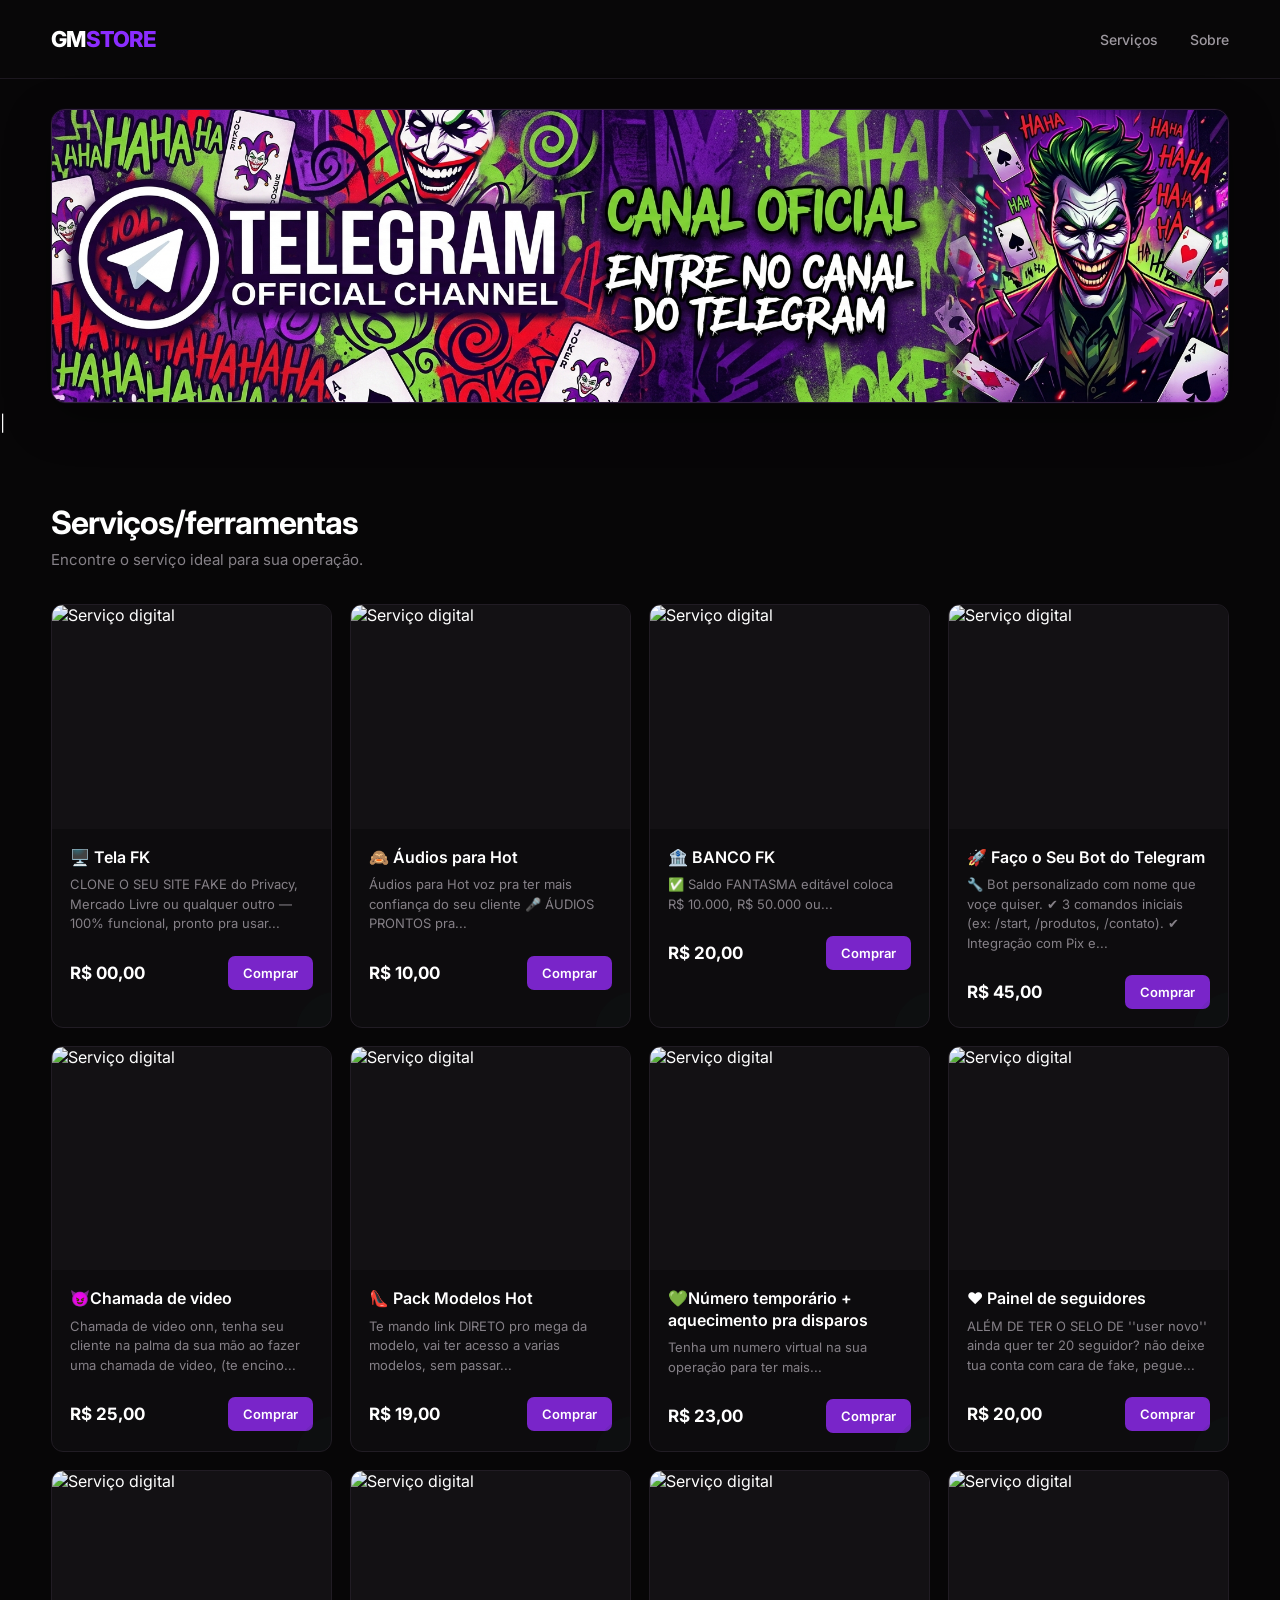
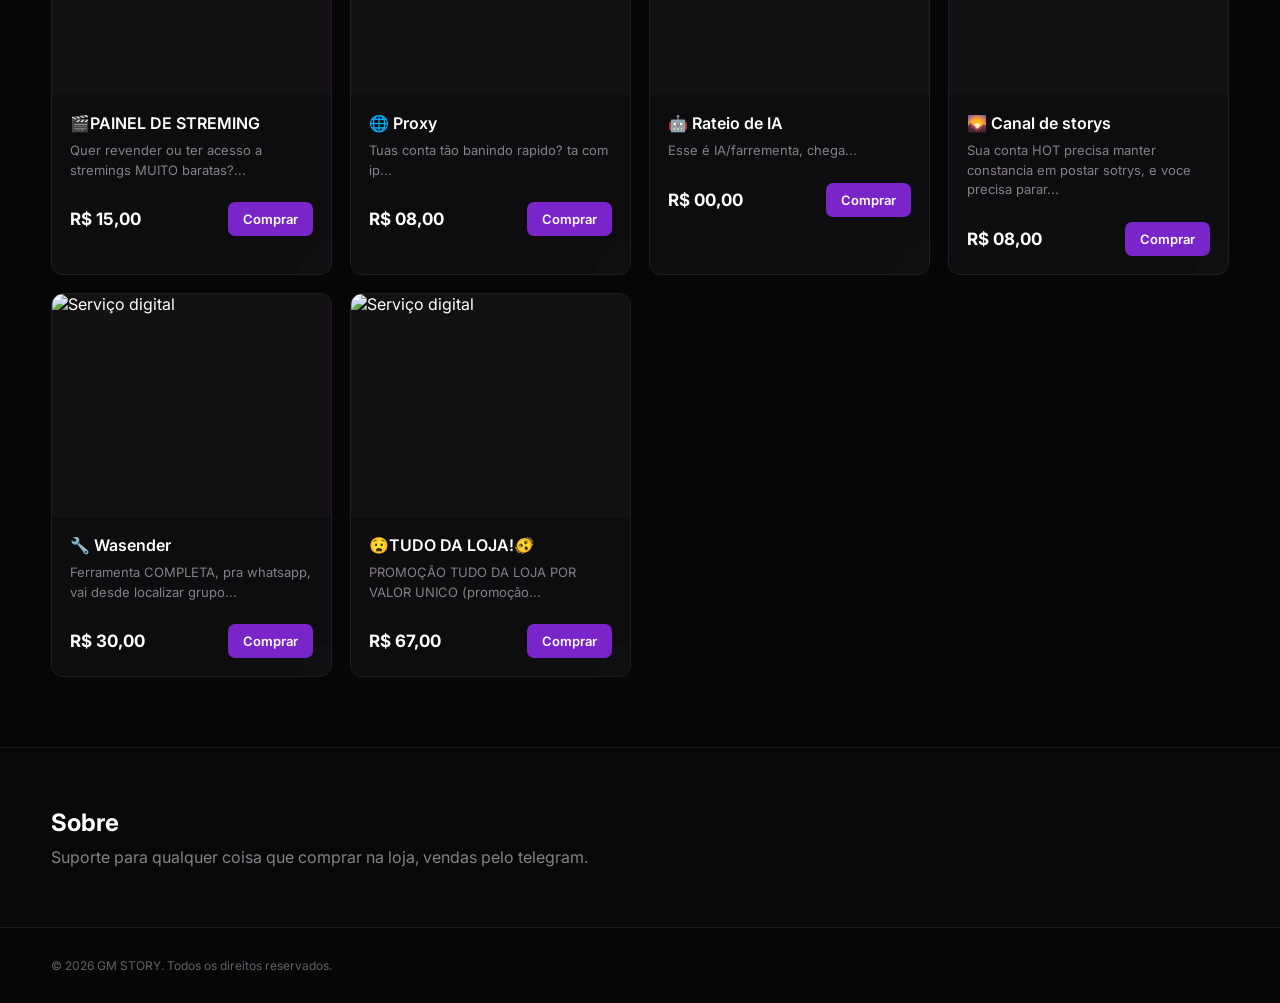
==== index.html @ f3476532 "gmstore" ====
<!DOCTYPE html>
<html lang="pt-BR">
<head>
    <meta charset="UTF-8">
    <meta name="viewport" content="width=device-width, initial-scale=1.0">

    <title>GM SOTORE</title>

    <link rel="stylesheet" href="css/style.css">
</head>

<body>

    <header class="header">
        <div class="container header-content">

            <a href="index.html" class="logo">
                GM<span>STORE</span>
            </a>

            <nav class="nav">
                <a href="#produtos">Serviços</a>
                <a href="#sobre">Sobre</a>
            </nav>

        </div>
    </header>


    <main>

        <!-- BANNER -->
        <section class="banner-section">
            <div class="container">

                <a href="https://t.me/+J2OGgxpBucg2NjBh" class="banner">
                    <img src="assets/banner.png" alt="Entre no nosso grupo do Telegram">
                </a>

            </div>
        </section>


        <!-- PRODUTOS \|/ -->
                       | 
        <section class="products-section" id="produtos">

            <div class="container">

                <div class="section-header">
                    <h1>Serviços/ferramentas</h1>
                    <p>Encontre o serviço ideal para sua operação.</p>
                </div>


                <div class="products-grid">

                    <!-- PRODUTO 1 -->
                    <article class="product-card">

                        <a href="produto1.html" class="product-image">
                            <img src="assets/produtos/tela.png" alt="Serviço digital">
                        </a>

                        <div class="product-info">

                            <div>
                                <h2>🖥️ Tela FK</h2>
                                <p>CLONE O SEU SITE FAKE do Privacy, Mercado Livre ou qualquer outro — 100% funcional, pronto pra usar...
                                    
                                </p>
                            </div>

                            <div class="product-bottom">

                                <span class="price">
                                    R$ 00,00
                                </span>

                                <a href="produto.html" class="buy-button">
                                    Comprar
                                </a>

                            </div>

                        </div>

                    </article>


                    <!-- PRODUTO 2 -->
                    <article class="product-card">

                        <a href="produto2.html" class="product-image">
                            <img src="assets/produtos/audio.jpg" alt="Serviço digital">
                        </a>

                        <div class="product-info">

                            <div>
                                <h2>🙈 Áudios para Hot</h2>
                                <p>Áudios para Hot voz pra ter mais confiança do seu cliente
 🎤 ÁUDIOS PRONTOS pra...</p>
                            </div>

                            <div class="product-bottom">

                                <span class="price">
                                    R$ 10,00
                                </span>

                                <a href="produto.html" class="buy-button">
                                    Comprar
                                </a>

                            </div>

                        </div>

                    </article>


                    <!-- PRODUTO 3 -->
                    <article class="product-card">

                        <a href="produto3.html" class="product-image">
                            <img src="assets/produtos/banco.jpg" alt="Serviço digital">
                        </a>

                        <div class="product-info">

                            <div>
                                <h2>🏦 BANCO FK</h2>
                                <p>✅ Saldo FANTASMA editável coloca R$ 10.000, R$ 50.000 ou...</p>
                            </div>

                            <div class="product-bottom">

                                <span class="price">
                                    R$ 20,00
                                </span>

                                <a href="produto.html" class="buy-button">
                                    Comprar
                                </a>

                            </div>

                        </div>

                    </article>


  <!-- PRODUTO 4 -->
                    <article class="product-card">

                        <a href="produto4.html" class="product-image">
                            <img src="assets/produtos/bot-telegram.jpg" alt="Serviço digital">
                        </a>

                        <div class="product-info">

                            <div>
                                <h2>🚀 Faço o Seu Bot do Telegram</h2>
                                <p>🔧 Bot personalizado com nome que voçe quiser. ✔ 3 comandos iniciais (ex: /start, /produtos, /contato).
                                     ✔ Integração com Pix e...</p>
                            </div>

                            <div class="product-bottom">

                                <span class="price">
                                    R$ 45,00
                                </span>

                                <a href="produto.html" class="buy-button">
                                    Comprar
                                </a>

                            </div>

                        </div>

                    </article>


  <!-- PRODUTO 5 -->
                    <article class="product-card">

                        <a href="produto5.html" class="product-image">
                            <img src="assets/produtos/chamada.png" alt="Serviço digital">
                        </a>

                        <div class="product-info">

                            <div>
                                <h2>😈Chamada de video</h2>
                                <p>Chamada de video onn, tenha seu cliente na palma da sua mão ao fazer
                                    uma chamada de video, (te encino...
                                </p>
                            </div>

                            <div class="product-bottom">

                                <span class="price">
                                    R$ 25,00
                                </span>

                                <a href="produto.html" class="buy-button">
                                    Comprar
                                </a>

                            </div>

                        </div>

                    </article>
                   
                    
  <!-- PRODUTO 6 -->
                    <article class="product-card">

                        <a href="produto6.html" class="product-image">
                            <img src="assets/produtos/modelos.png" alt="Serviço digital">
                        </a>

                        <div class="product-info">

                            <div>
                                <h2>👠 Pack Modelos Hot</h2>
                                <p>Te mando link DIRETO pro mega da modelo, vai ter acesso a varias modelos, 
                                    sem passar...</p>
                            </div>

                            <div class="product-bottom">

                                <span class="price">
                                    R$ 19,00
                                </span>

                                <a href="produto.html" class="buy-button">
                                    Comprar
                                </a>

                            </div>

                        </div>

                    </article>


  <!-- PRODUTO 7 -->
                    <article class="product-card">

                        <a href="produto7.html" class="product-image">
                            <img src="assets/produtos/numero.jpg" alt="Serviço digital">
                        </a>

                        <div class="product-info">

                            <div>
                                <h2>💚Número temporário + aquecimento pra disparos</h2>
                                <p>Tenha um numero virtual na sua operação para ter mais...
                            </div>

                            <div class="product-bottom">

                                <span class="price">
                                    R$ 23,00
                                </span>

                                <a href="produto.html" class="buy-button">
                                    Comprar
                                </a>

                            </div>

                        </div>

                    </article>


  <!-- PRODUTO 8 -->
                    <article class="product-card">

                        <a href="produto8.html" class="product-image">
                            <img src="assets/produtos/painel-seguidores.png" alt="Serviço digital">
                        </a>

                        <div class="product-info">

                            <div>
                                <h2>❤️ Painel de seguidores</h2>
                                <p>ALÉM DE TER O SELO DE ''user novo'' ainda quer ter 20 seguidor? 
                                    não deixe tua conta com cara de fake, pegue...
                                </p>
                            </div>

                            <div class="product-bottom">

                                <span class="price">
                                    R$ 20,00
                                </span>

                                <a href="produto.html" class="buy-button">
                                    Comprar
                                </a>

                            </div>

                        </div>

                    </article>


  <!-- PRODUTO 9 -->
                    <article class="product-card">

                        <a href="produto9.html" class="product-image">
                            <img src="assets/produtos/painel-streming.jpg" alt="Serviço digital">
                        </a>

                        <div class="product-info">

                            <div>
                                <h2>🎬PAINEL DE STREMING</h2>
                                <p>Quer revender ou ter acesso a stremings MUITO baratas?...
                                </p>
                            </div>

                            <div class="product-bottom">

                                <span class="price">
                                    R$ 15,00
                                </span>

                                <a href="produto.html" class="buy-button">
                                    Comprar
                                </a>

                            </div>

                        </div>

                    </article>


                    <!-- PRODUTO 10 -->
                    <article class="product-card">

                        <a href="produto10.html" class="product-image">
                            <img src="assets/produtos/proxy.jpg" alt="Serviço digital">
                        </a>

                        <div class="product-info">

                            <div>
                                <h2>🌐 Proxy</h2>
                                <p>Tuas conta tão banindo rapido? ta com ip...
                                </p>
                            </div>

                            <div class="product-bottom">

                                <span class="price">
                                    R$ 08,00
                                </span>

                                <a href="produto.html" class="buy-button">
                                    Comprar
                                </a>

                            </div>

                        </div>

                    </article>

  <!-- PRODUTO 11 -->
                    <article class="product-card">

                        <a href="produto11.html" class="product-image">
                            <img src="assets/produtos/rateio.jpg" alt="Serviço digital">
                        </a>

                        <div class="product-info">

                            <div>
                                <h2>🤖 Rateio de IA </h2>
                                <p>Esse é IA/farrementa, chega...
                                </p>
                            </div>

                            <div class="product-bottom">

                                <span class="price">
                                    R$ 00,00
                                </span>

                                <a href="produto.html" class="buy-button">
                                    Comprar
                                </a>

                            </div>

                        </div>

                    </article>


  <!-- PRODUTO 12 -->
                    <article class="product-card">

                        <a href="produto12.html" class="product-image">
                            <img src="assets/produtos/storys.jpg" alt="Serviço digital">
                        </a>

                        <div class="product-info">

                            <div>
                                <h2>🌄 Canal de storys</h2>
                                <p>Sua conta HOT precisa manter constancia em postar sotrys, e voce precisa parar...
                                        
                                </p>
                            </div>

                            <div class="product-bottom">

                                <span class="price">
                                    R$ 08,00
                                </span>

                                <a href="produto.html" class="buy-button">
                                    Comprar
                                </a>

                            </div>

                        </div>

                    </article>



                      <!-- PRODUTO14-->
                    <article class="product-card">

                        <a href="produto14.html" class="product-image">
                            <img src="assets/produtos/wasender.png" alt="Serviço digital">
                        </a>

                        <div class="product-info">

                            <div>
                                <h2>🔧 Wasender</h2>
                                <p>Ferramenta COMPLETA, pra whatsapp, vai desde localizar grupo...
                                   
                                </p>
                            </div>

                            <div class="product-bottom">

                                <span class="price">
                                    R$ 30,00
                                </span>

                                <a href="produto.html" class="buy-button">
                                    Comprar
                                </a>

                            </div>

                        </div>

                    </article>
                   
                
                 <!-- PRODUTO1555-->
                    <article class="product-card">

                        <a href="produto15.html" class="product-image">
                            <img src="assets/produtos/tudo.jpg" alt="Serviço digital">
                        </a>

                        <div class="product-info">

                            <div>
                                <h2>😧TUDO DA LOJA!🫨</h2>
                                <p>PROMOÇÃO TUDO DA LOJA POR VALOR UNICO (promoção...
                                   
                                </p>
                            </div>

                            <div class="product-bottom">

                                <span class="price">
                                    R$ 67,00
                                </span>

                                <a href="produto.html" class="buy-button">
                                    Comprar
                                </a>

                            </div>

                        </div>

                    </article>

                </div>

            </div>

        </section>



        <!-- SOBRE -->
        <section class="about-section" id="sobre">

            <div class="container">

                <h2>Sobre</h2>

                <p>
                    Suporte para qualquer coisa que comprar na loja, vendas pelo telegram.
                </p>

            </div>

        </section>

    </main>


    <footer class="footer">

        <div class="container">
            <p>© 2026 GM STORY. Todos os direitos reservados.</p>
        </div>

    </footer>


    <script src="js/script.js"></script>

</body>
</html>
---- css/style.css ----
@import url('https://fonts.googleapis.com/css2?family=Inter:wght@400;500;600;700;800&display=swap');


/* =========================
   RESET
========================= */

* {
    margin: 0;
    padding: 0;
    box-sizing: border-box;
}

html {
    scroll-behavior: smooth;
}

body {
    background: #070607;
    color: #ffffff;
    font-family: 'Inter', sans-serif;
    overflow-x: hidden;
}

a {
    color: inherit;
    text-decoration: none;
}

img {
    display: block;
    width: 100%;
}


/* =========================
   CONTAINER
========================= */

.container {
    width: min(1400px, 92%);
    margin: 0 auto;
}


/* =========================
   HEADER
========================= */

.header {
    width: 100%;
    background: #080708;
    border-bottom: 1px solid #1c171f;
}

.header-content {
    height: 78px;
    display: flex;
    align-items: center;
    justify-content: space-between;
}

.logo {
    font-size: 22px;
    font-weight: 800;
    letter-spacing: -0.8px;
}

.logo span {
    color: #8b2cff;
}

.nav {
    display: flex;
    align-items: center;
    gap: 32px;
}

.nav a {
    color: #9d989f;
    font-size: 14px;
    font-weight: 500;
    transition: color 0.2s ease;
}

.nav a:hover {
    color: #ffffff;
}


/* =========================
   BANNER
========================= */

.banner-section {
    padding: 30px 0 10px;
}

.banner {
    position: relative;
    display: block;
    width: 100%;
    aspect-ratio: 4 / 1;
    overflow: hidden;

    border-radius: 14px;
    border: 1px solid #32223d;

    background: #100d12;

    box-shadow:
        0 0 0 1px rgba(139, 44, 255, 0.04),
        0 15px 45px rgba(0, 0, 0, 0.35);

    transition:
        border-color 0.25s ease,
        box-shadow 0.25s ease,
        transform 0.25s ease;
}

.banner:hover {
    border-color: #6821a3;

    box-shadow:
        0 0 25px rgba(139, 44, 255, 0.10),
        0 18px 50px rgba(0, 0, 0, 0.45);

    transform: translateY(-2px);
}

.banner img {
    width: 100%;
    height: 100%;
    object-fit: cover;
}


/* =========================
   PRODUCTS SECTION
========================= */

.products-section {
    padding: 70px 0;
}

.section-header {
    margin-bottom: 35px;
}

.section-header h1 {
    font-size: 32px;
    font-weight: 700;
    letter-spacing: -1px;
    margin-bottom: 8px;
}

.section-header p {
    color: #858087;
    font-size: 15px;
}


/* =========================
   PRODUCTS GRID
========================= */

.products-grid {
    display: grid;
    grid-template-columns: repeat(4, 1fr);
    gap: 18px;
}


/* =========================
   PRODUCT CARD
========================= */

.product-card {
    position: relative;

    background: #0d0c0e;
    border: 1px solid #211c24;
    border-radius: 12px;

    overflow: hidden;

    transition:
        transform 0.25s ease,
        border-color 0.25s ease,
        box-shadow 0.25s ease;
}

.product-card:hover {
    transform: translateY(-4px);

    border-color: #67219b;

    box-shadow:
        0 12px 35px rgba(0, 0, 0, 0.35),
        0 0 20px rgba(139, 44, 255, 0.06);
}


/* =========================
   PRODUCT IMAGE
========================= */

.product-image {
    display: block;

    aspect-ratio: 1 / 0.8;

    background: #131114;

    overflow: hidden;
}

.product-image img {
    width: 100%;
    height: 100%;

    object-fit: cover;

    transition: transform 0.35s ease;
}

.product-card:hover .product-image img {
    transform: scale(1.04);
}


/* =========================
   PRODUCT INFO
========================= */

.product-info {
    padding: 18px;
}

.product-info h2 {
    font-size: 16px;
    font-weight: 600;
    line-height: 1.35;

    margin-bottom: 7px;
}

.product-info p {
    color: #858087;
    font-size: 13px;
    line-height: 1.5;
}


/* =========================
   PRODUCT BOTTOM
========================= */

.product-bottom {
    margin-top: 22px;

    display: flex;
    align-items: center;
    justify-content: space-between;

    gap: 10px;
}

.price {
    color: #ffffff;

    font-size: 17px;
    font-weight: 700;
}


/* =========================
   BUY BUTTON
========================= */

.buy-button {
    display: inline-flex;
    align-items: center;
    justify-content: center;

    padding: 9px 15px;

    border-radius: 7px;

    background: #7925c9;

    color: #ffffff;

    font-size: 13px;
    font-weight: 600;

    transition:
        background 0.2s ease,
        box-shadow 0.2s ease,
        transform 0.2s ease;
}

.buy-button:hover {
    background: #9635ec;

    box-shadow:
        0 0 18px rgba(150, 53, 236, 0.20);

    transform: translateY(-1px);
}


/* =========================
   SUBTLE GREEN DETAILS
========================= */

.product-card::after {
    content: "";

    position: absolute;

    width: 80px;
    height: 80px;

    right: -45px;
    bottom: -45px;

    background: #123a2b;

    opacity: 0.08;

    border-radius: 50%;

    pointer-events: none;
}


/* =========================
   ABOUT
========================= */

.about-section {
    padding: 60px 0;

    border-top: 1px solid #1c181e;

    background: #090809;
}

.about-section h2 {
    font-size: 24px;
    margin-bottom: 10px;
}

.about-section p {
    color: #858087;
}


/* =========================
   FOOTER
========================= */

.footer {
    padding: 30px 0;

    border-top: 1px solid #1c181e;

    background: #070607;
}

.footer p {
    color: #626067;
    font-size: 12px;
}


/* =========================
   RESPONSIVE
========================= */

@media (max-width: 1100px) {

    .products-grid {
        grid-template-columns: repeat(3, 1fr);
    }

}


@media (max-width: 800px) {

    .products-grid {
        grid-template-columns: repeat(2, 1fr);
    }

    .nav {
        gap: 18px;
    }

}


@media (max-width: 550px) {

    .header-content {
        height: 68px;
    }

    .logo {
        font-size: 18px;
    }

    .nav {
        gap: 12px;
    }

    .nav a {
        font-size: 12px;
    }

    .banner-section {
        padding-top: 18px;
    }

    .banner {
        border-radius: 10px;
    }

    .products-section {
        padding: 45px 0;
    }

    .section-header h1 {
        font-size: 26px;
    }

    .products-grid {
        grid-template-columns: 1fr;
    }

    .product-bottom {
        align-items: center;
    }

}
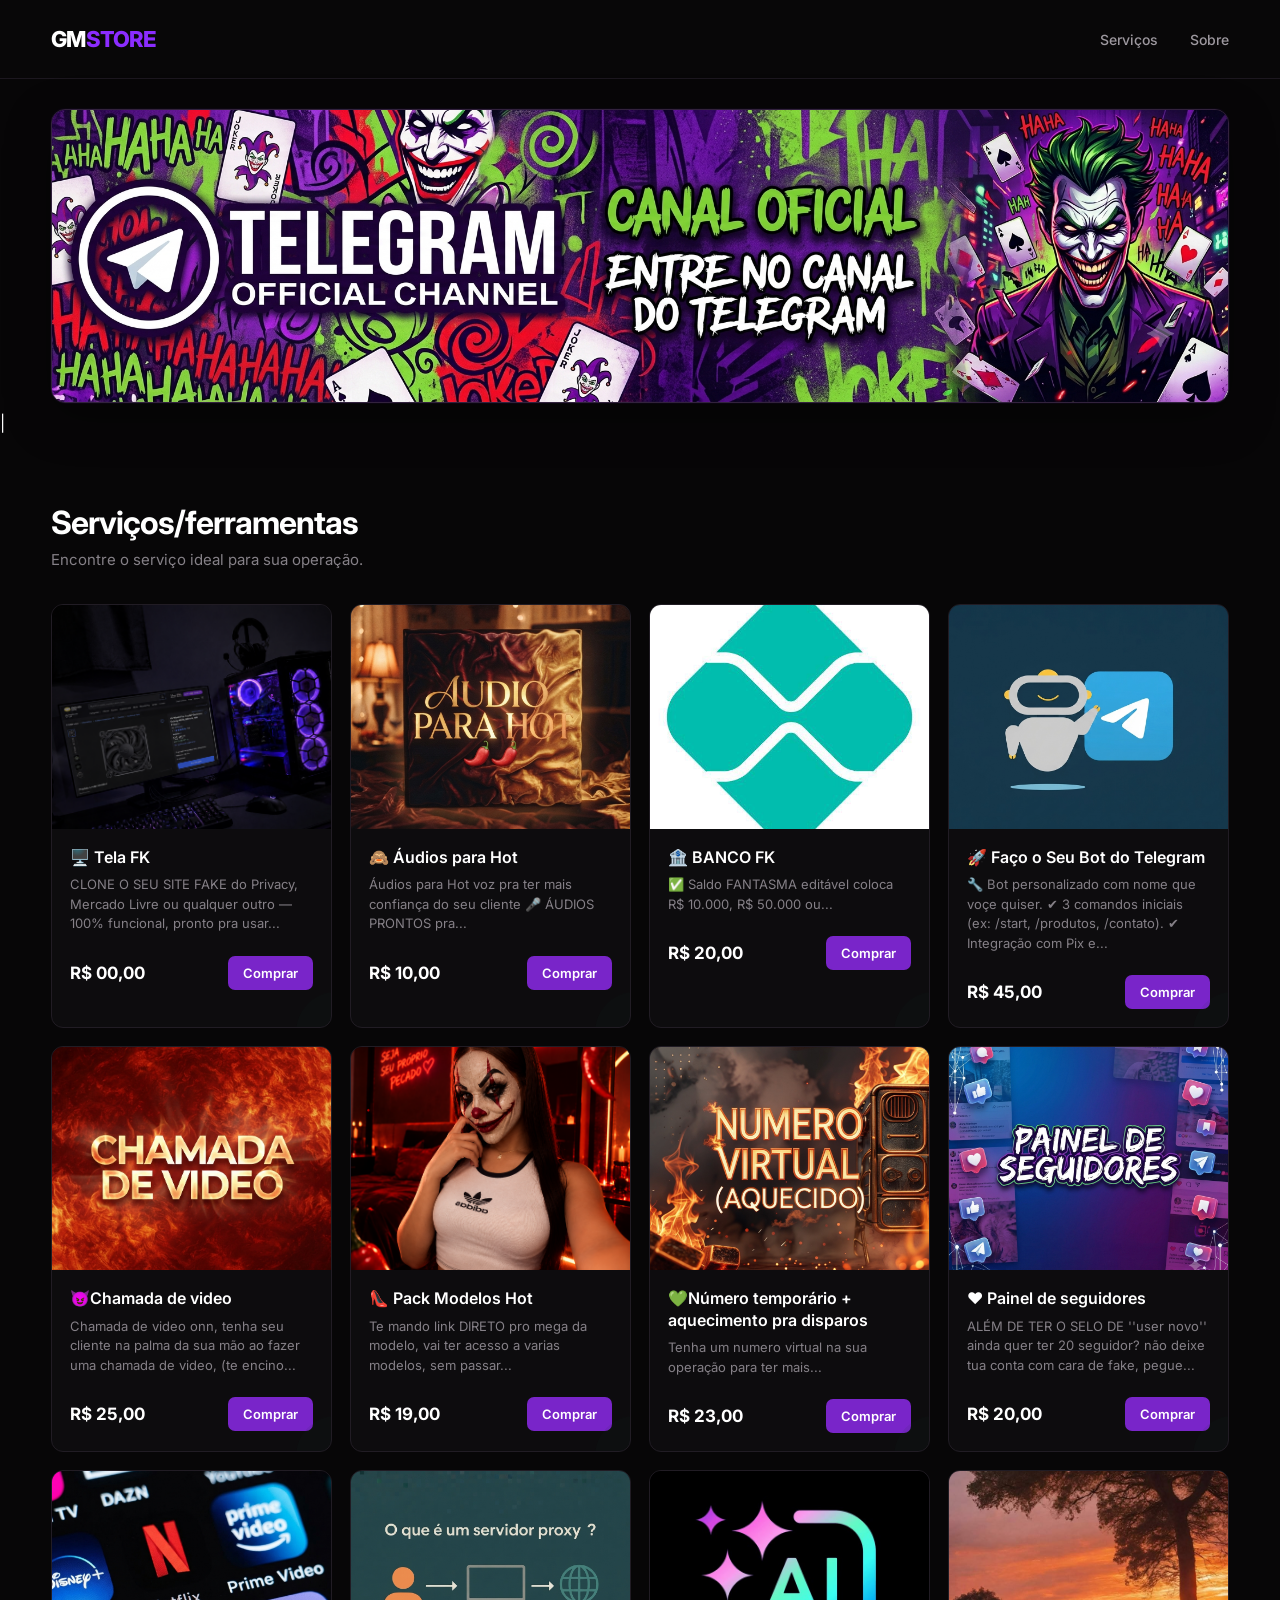
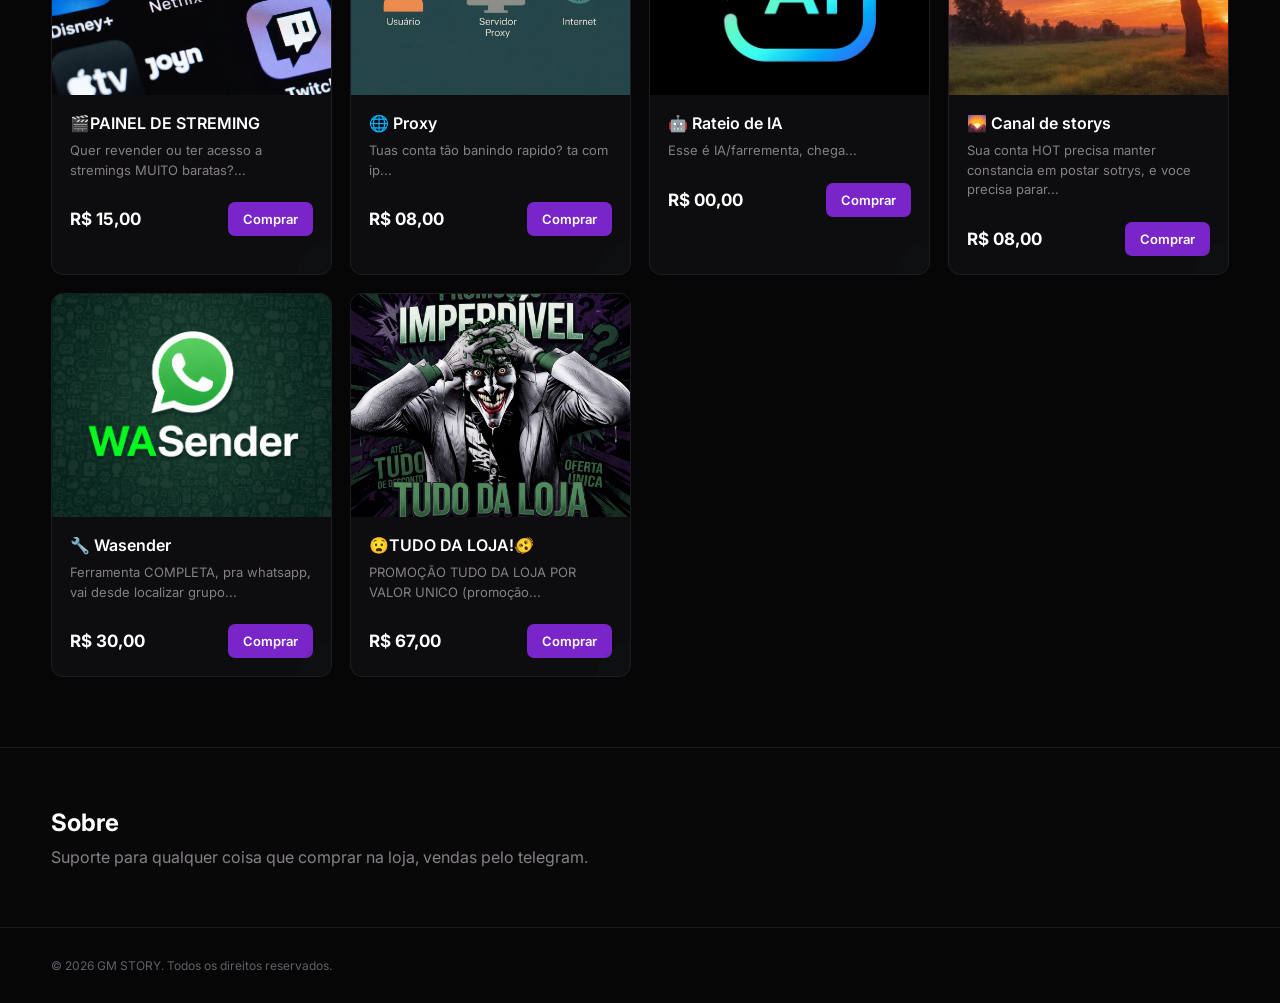
==== commit 633e78e4: "Update index.html" ====
--- a/index.html
+++ b/index.html
@@ -1,6 +1,10 @@
 <!DOCTYPE html>
 <html lang="pt-BR">
 <head>
+
+  <!-- .ico -->
+  <link rel="icon" href="/logo.ico" type="image/x-icon" />
+    
     <meta charset="UTF-8">
     <meta name="viewport" content="width=device-width, initial-scale=1.0">
 
@@ -544,4 +548,4 @@
     <script src="js/script.js"></script>
 
 </body>
-</html>+</html>
